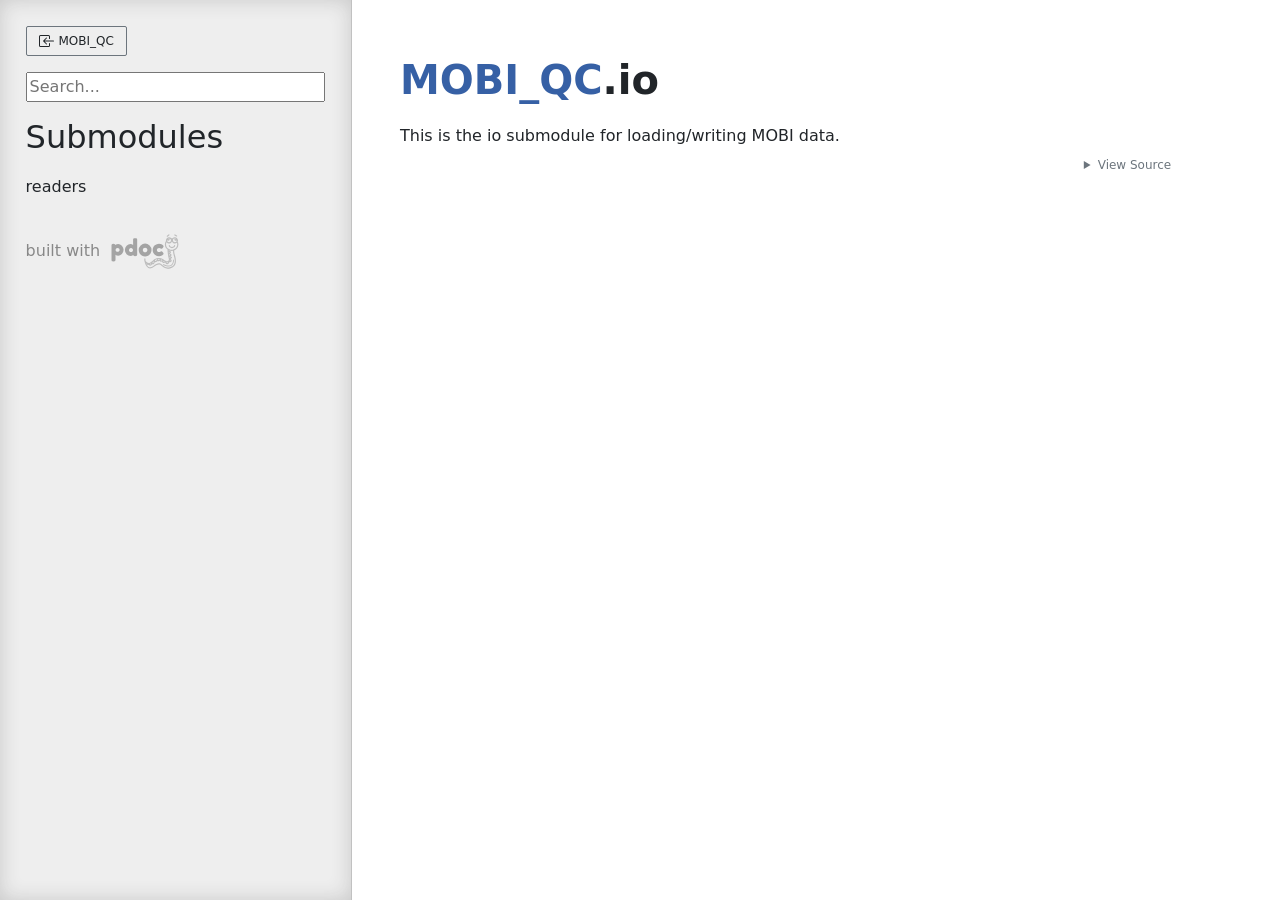
==== MOBI_QC/io.html @ 53fbce15 "Deploying to gh-pages from @ childmindresearch/MOBI_QC@d71dbe959f168219aaa2374995f810fb59b987d1 🚀" ====
<!doctype html>
<html lang="en">
<head>
    <meta charset="utf-8">
    <meta name="viewport" content="width=device-width, initial-scale=1">
    <meta name="generator" content="pdoc 15.0.4"/>
    <title>MOBI_QC.io API documentation</title>

    <style>/*! * Bootstrap Reboot v5.0.0 (https://getbootstrap.com/) * Copyright 2011-2021 The Bootstrap Authors * Copyright 2011-2021 Twitter, Inc. * Licensed under MIT (https://github.com/twbs/bootstrap/blob/main/LICENSE) * Forked from Normalize.css, licensed MIT (https://github.com/necolas/normalize.css/blob/master/LICENSE.md) */*,::after,::before{box-sizing:border-box}@media (prefers-reduced-motion:no-preference){:root{scroll-behavior:smooth}}body{margin:0;font-family:system-ui,-apple-system,"Segoe UI",Roboto,"Helvetica Neue",Arial,"Noto Sans","Liberation Sans",sans-serif,"Apple Color Emoji","Segoe UI Emoji","Segoe UI Symbol","Noto Color Emoji";font-size:1rem;font-weight:400;line-height:1.5;color:#212529;background-color:#fff;-webkit-text-size-adjust:100%;-webkit-tap-highlight-color:transparent}hr{margin:1rem 0;color:inherit;background-color:currentColor;border:0;opacity:.25}hr:not([size]){height:1px}h1,h2,h3,h4,h5,h6{margin-top:0;margin-bottom:.5rem;font-weight:500;line-height:1.2}h1{font-size:calc(1.375rem + 1.5vw)}@media (min-width:1200px){h1{font-size:2.5rem}}h2{font-size:calc(1.325rem + .9vw)}@media (min-width:1200px){h2{font-size:2rem}}h3{font-size:calc(1.3rem + .6vw)}@media (min-width:1200px){h3{font-size:1.75rem}}h4{font-size:calc(1.275rem + .3vw)}@media (min-width:1200px){h4{font-size:1.5rem}}h5{font-size:1.25rem}h6{font-size:1rem}p{margin-top:0;margin-bottom:1rem}abbr[data-bs-original-title],abbr[title]{-webkit-text-decoration:underline dotted;text-decoration:underline dotted;cursor:help;-webkit-text-decoration-skip-ink:none;text-decoration-skip-ink:none}address{margin-bottom:1rem;font-style:normal;line-height:inherit}ol,ul{padding-left:2rem}dl,ol,ul{margin-top:0;margin-bottom:1rem}ol ol,ol ul,ul ol,ul ul{margin-bottom:0}dt{font-weight:700}dd{margin-bottom:.5rem;margin-left:0}blockquote{margin:0 0 1rem}b,strong{font-weight:bolder}small{font-size:.875em}mark{padding:.2em;background-color:#fcf8e3}sub,sup{position:relative;font-size:.75em;line-height:0;vertical-align:baseline}sub{bottom:-.25em}sup{top:-.5em}a{color:#0d6efd;text-decoration:underline}a:hover{color:#0a58ca}a:not([href]):not([class]),a:not([href]):not([class]):hover{color:inherit;text-decoration:none}code,kbd,pre,samp{font-family:SFMono-Regular,Menlo,Monaco,Consolas,"Liberation Mono","Courier New",monospace;font-size:1em;direction:ltr;unicode-bidi:bidi-override}pre{display:block;margin-top:0;margin-bottom:1rem;overflow:auto;font-size:.875em}pre code{font-size:inherit;color:inherit;word-break:normal}code{font-size:.875em;color:#d63384;word-wrap:break-word}a>code{color:inherit}kbd{padding:.2rem .4rem;font-size:.875em;color:#fff;background-color:#212529;border-radius:.2rem}kbd kbd{padding:0;font-size:1em;font-weight:700}figure{margin:0 0 1rem}img,svg{vertical-align:middle}table{caption-side:bottom;border-collapse:collapse}caption{padding-top:.5rem;padding-bottom:.5rem;color:#6c757d;text-align:left}th{text-align:inherit;text-align:-webkit-match-parent}tbody,td,tfoot,th,thead,tr{border-color:inherit;border-style:solid;border-width:0}label{display:inline-block}button{border-radius:0}button:focus:not(:focus-visible){outline:0}button,input,optgroup,select,textarea{margin:0;font-family:inherit;font-size:inherit;line-height:inherit}button,select{text-transform:none}[role=button]{cursor:pointer}select{word-wrap:normal}select:disabled{opacity:1}[list]::-webkit-calendar-picker-indicator{display:none}[type=button],[type=reset],[type=submit],button{-webkit-appearance:button}[type=button]:not(:disabled),[type=reset]:not(:disabled),[type=submit]:not(:disabled),button:not(:disabled){cursor:pointer}::-moz-focus-inner{padding:0;border-style:none}textarea{resize:vertical}fieldset{min-width:0;padding:0;margin:0;border:0}legend{float:left;width:100%;padding:0;margin-bottom:.5rem;font-size:calc(1.275rem + .3vw);line-height:inherit}@media (min-width:1200px){legend{font-size:1.5rem}}legend+*{clear:left}::-webkit-datetime-edit-day-field,::-webkit-datetime-edit-fields-wrapper,::-webkit-datetime-edit-hour-field,::-webkit-datetime-edit-minute,::-webkit-datetime-edit-month-field,::-webkit-datetime-edit-text,::-webkit-datetime-edit-year-field{padding:0}::-webkit-inner-spin-button{height:auto}[type=search]{outline-offset:-2px;-webkit-appearance:textfield}::-webkit-search-decoration{-webkit-appearance:none}::-webkit-color-swatch-wrapper{padding:0}::file-selector-button{font:inherit}::-webkit-file-upload-button{font:inherit;-webkit-appearance:button}output{display:inline-block}iframe{border:0}summary{display:list-item;cursor:pointer}progress{vertical-align:baseline}[hidden]{display:none!important}</style>
    <style>/*! syntax-highlighting.css */pre{line-height:125%;}span.linenos{color:inherit; background-color:transparent; padding-left:5px; padding-right:20px;}.pdoc-code .hll{background-color:#ffffcc}.pdoc-code{background:#f8f8f8;}.pdoc-code .c{color:#3D7B7B; font-style:italic}.pdoc-code .err{border:1px solid #FF0000}.pdoc-code .k{color:#008000; font-weight:bold}.pdoc-code .o{color:#666666}.pdoc-code .ch{color:#3D7B7B; font-style:italic}.pdoc-code .cm{color:#3D7B7B; font-style:italic}.pdoc-code .cp{color:#9C6500}.pdoc-code .cpf{color:#3D7B7B; font-style:italic}.pdoc-code .c1{color:#3D7B7B; font-style:italic}.pdoc-code .cs{color:#3D7B7B; font-style:italic}.pdoc-code .gd{color:#A00000}.pdoc-code .ge{font-style:italic}.pdoc-code .gr{color:#E40000}.pdoc-code .gh{color:#000080; font-weight:bold}.pdoc-code .gi{color:#008400}.pdoc-code .go{color:#717171}.pdoc-code .gp{color:#000080; font-weight:bold}.pdoc-code .gs{font-weight:bold}.pdoc-code .gu{color:#800080; font-weight:bold}.pdoc-code .gt{color:#0044DD}.pdoc-code .kc{color:#008000; font-weight:bold}.pdoc-code .kd{color:#008000; font-weight:bold}.pdoc-code .kn{color:#008000; font-weight:bold}.pdoc-code .kp{color:#008000}.pdoc-code .kr{color:#008000; font-weight:bold}.pdoc-code .kt{color:#B00040}.pdoc-code .m{color:#666666}.pdoc-code .s{color:#BA2121}.pdoc-code .na{color:#687822}.pdoc-code .nb{color:#008000}.pdoc-code .nc{color:#0000FF; font-weight:bold}.pdoc-code .no{color:#880000}.pdoc-code .nd{color:#AA22FF}.pdoc-code .ni{color:#717171; font-weight:bold}.pdoc-code .ne{color:#CB3F38; font-weight:bold}.pdoc-code .nf{color:#0000FF}.pdoc-code .nl{color:#767600}.pdoc-code .nn{color:#0000FF; font-weight:bold}.pdoc-code .nt{color:#008000; font-weight:bold}.pdoc-code .nv{color:#19177C}.pdoc-code .ow{color:#AA22FF; font-weight:bold}.pdoc-code .w{color:#bbbbbb}.pdoc-code .mb{color:#666666}.pdoc-code .mf{color:#666666}.pdoc-code .mh{color:#666666}.pdoc-code .mi{color:#666666}.pdoc-code .mo{color:#666666}.pdoc-code .sa{color:#BA2121}.pdoc-code .sb{color:#BA2121}.pdoc-code .sc{color:#BA2121}.pdoc-code .dl{color:#BA2121}.pdoc-code .sd{color:#BA2121; font-style:italic}.pdoc-code .s2{color:#BA2121}.pdoc-code .se{color:#AA5D1F; font-weight:bold}.pdoc-code .sh{color:#BA2121}.pdoc-code .si{color:#A45A77; font-weight:bold}.pdoc-code .sx{color:#008000}.pdoc-code .sr{color:#A45A77}.pdoc-code .s1{color:#BA2121}.pdoc-code .ss{color:#19177C}.pdoc-code .bp{color:#008000}.pdoc-code .fm{color:#0000FF}.pdoc-code .vc{color:#19177C}.pdoc-code .vg{color:#19177C}.pdoc-code .vi{color:#19177C}.pdoc-code .vm{color:#19177C}.pdoc-code .il{color:#666666}</style>
    <style>/*! theme.css */:root{--pdoc-background:#fff;}.pdoc{--text:#212529;--muted:#6c757d;--link:#3660a5;--link-hover:#1659c5;--code:#f8f8f8;--active:#fff598;--accent:#eee;--accent2:#c1c1c1;--nav-hover:rgba(255, 255, 255, 0.5);--name:#0066BB;--def:#008800;--annotation:#007020;}</style>
    <style>/*! layout.css */html, body{width:100%;height:100%;}html, main{scroll-behavior:smooth;}body{background-color:var(--pdoc-background);}@media (max-width:769px){#navtoggle{cursor:pointer;position:absolute;width:50px;height:40px;top:1rem;right:1rem;border-color:var(--text);color:var(--text);display:flex;opacity:0.8;z-index:999;}#navtoggle:hover{opacity:1;}#togglestate + div{display:none;}#togglestate:checked + div{display:inherit;}main, header{padding:2rem 3vw;}header + main{margin-top:-3rem;}.git-button{display:none !important;}nav input[type="search"]{max-width:77%;}nav input[type="search"]:first-child{margin-top:-6px;}nav input[type="search"]:valid ~ *{display:none !important;}}@media (min-width:770px){:root{--sidebar-width:clamp(12.5rem, 28vw, 22rem);}nav{position:fixed;overflow:auto;height:100vh;width:var(--sidebar-width);}main, header{padding:3rem 2rem 3rem calc(var(--sidebar-width) + 3rem);width:calc(54rem + var(--sidebar-width));max-width:100%;}header + main{margin-top:-4rem;}#navtoggle{display:none;}}#togglestate{position:absolute;height:0;opacity:0;}nav.pdoc{--pad:clamp(0.5rem, 2vw, 1.75rem);--indent:1.5rem;background-color:var(--accent);border-right:1px solid var(--accent2);box-shadow:0 0 20px rgba(50, 50, 50, .2) inset;padding:0 0 0 var(--pad);overflow-wrap:anywhere;scrollbar-width:thin; scrollbar-color:var(--accent2) transparent; z-index:1}nav.pdoc::-webkit-scrollbar{width:.4rem; }nav.pdoc::-webkit-scrollbar-thumb{background-color:var(--accent2); }nav.pdoc > div{padding:var(--pad) 0;}nav.pdoc .module-list-button{display:inline-flex;align-items:center;color:var(--text);border-color:var(--muted);margin-bottom:1rem;}nav.pdoc .module-list-button:hover{border-color:var(--text);}nav.pdoc input[type=search]{display:block;outline-offset:0;width:calc(100% - var(--pad));}nav.pdoc .logo{max-width:calc(100% - var(--pad));max-height:35vh;display:block;margin:0 auto 1rem;transform:translate(calc(-.5 * var(--pad)), 0);}nav.pdoc ul{list-style:none;padding-left:0;}nav.pdoc > div > ul{margin-left:calc(0px - var(--pad));}nav.pdoc li a{padding:.2rem 0 .2rem calc(var(--pad) + var(--indent));}nav.pdoc > div > ul > li > a{padding-left:var(--pad);}nav.pdoc li{transition:all 100ms;}nav.pdoc li:hover{background-color:var(--nav-hover);}nav.pdoc a, nav.pdoc a:hover{color:var(--text);}nav.pdoc a{display:block;}nav.pdoc > h2:first-of-type{margin-top:1.5rem;}nav.pdoc .class:before{content:"class ";color:var(--muted);}nav.pdoc .function:after{content:"()";color:var(--muted);}nav.pdoc footer:before{content:"";display:block;width:calc(100% - var(--pad));border-top:solid var(--accent2) 1px;margin-top:1.5rem;padding-top:.5rem;}nav.pdoc footer{font-size:small;}</style>
    <style>/*! content.css */.pdoc{color:var(--text);box-sizing:border-box;line-height:1.5;background:none;}.pdoc .pdoc-button{cursor:pointer;display:inline-block;border:solid black 1px;border-radius:2px;font-size:.75rem;padding:calc(0.5em - 1px) 1em;transition:100ms all;}.pdoc .alert{padding:1rem 1rem 1rem calc(1.5rem + 24px);border:1px solid transparent;border-radius:.25rem;background-repeat:no-repeat;background-position:.75rem center;margin-bottom:1rem;}.pdoc .alert > em{display:none;}.pdoc .alert > *:last-child{margin-bottom:0;}.pdoc .alert.note{color:#084298;background-color:#cfe2ff;border-color:#b6d4fe;background-image:url("data:image/svg+xml,%3Csvg%20xmlns%3D%22http%3A//www.w3.org/2000/svg%22%20width%3D%2224%22%20height%3D%2224%22%20fill%3D%22%23084298%22%20viewBox%3D%220%200%2016%2016%22%3E%3Cpath%20d%3D%22M8%2016A8%208%200%201%200%208%200a8%208%200%200%200%200%2016zm.93-9.412-1%204.705c-.07.34.029.533.304.533.194%200%20.487-.07.686-.246l-.088.416c-.287.346-.92.598-1.465.598-.703%200-1.002-.422-.808-1.319l.738-3.468c.064-.293.006-.399-.287-.47l-.451-.081.082-.381%202.29-.287zM8%205.5a1%201%200%201%201%200-2%201%201%200%200%201%200%202z%22/%3E%3C/svg%3E");}.pdoc .alert.tip{color:#0a3622;background-color:#d1e7dd;border-color:#a3cfbb;background-image:url("data:image/svg+xml,%3Csvg%20xmlns%3D%22http%3A//www.w3.org/2000/svg%22%20width%3D%2224%22%20height%3D%2224%22%20fill%3D%22%230a3622%22%20viewBox%3D%220%200%2016%2016%22%3E%3Cpath%20d%3D%22M2%206a6%206%200%201%201%2010.174%204.31c-.203.196-.359.4-.453.619l-.762%201.769A.5.5%200%200%201%2010.5%2013a.5.5%200%200%201%200%201%20.5.5%200%200%201%200%201l-.224.447a1%201%200%200%201-.894.553H6.618a1%201%200%200%201-.894-.553L5.5%2015a.5.5%200%200%201%200-1%20.5.5%200%200%201%200-1%20.5.5%200%200%201-.46-.302l-.761-1.77a2%202%200%200%200-.453-.618A5.98%205.98%200%200%201%202%206m6-5a5%205%200%200%200-3.479%208.592c.263.254.514.564.676.941L5.83%2012h4.342l.632-1.467c.162-.377.413-.687.676-.941A5%205%200%200%200%208%201%22/%3E%3C/svg%3E");}.pdoc .alert.important{color:#055160;background-color:#cff4fc;border-color:#9eeaf9;background-image:url("data:image/svg+xml,%3Csvg%20xmlns%3D%22http%3A//www.w3.org/2000/svg%22%20width%3D%2224%22%20height%3D%2224%22%20fill%3D%22%23055160%22%20viewBox%3D%220%200%2016%2016%22%3E%3Cpath%20d%3D%22M2%200a2%202%200%200%200-2%202v12a2%202%200%200%200%202%202h12a2%202%200%200%200%202-2V2a2%202%200%200%200-2-2zm6%204c.535%200%20.954.462.9.995l-.35%203.507a.552.552%200%200%201-1.1%200L7.1%204.995A.905.905%200%200%201%208%204m.002%206a1%201%200%201%201%200%202%201%201%200%200%201%200-2%22/%3E%3C/svg%3E");}.pdoc .alert.warning{color:#664d03;background-color:#fff3cd;border-color:#ffecb5;background-image:url("data:image/svg+xml,%3Csvg%20xmlns%3D%22http%3A//www.w3.org/2000/svg%22%20width%3D%2224%22%20height%3D%2224%22%20fill%3D%22%23664d03%22%20viewBox%3D%220%200%2016%2016%22%3E%3Cpath%20d%3D%22M8.982%201.566a1.13%201.13%200%200%200-1.96%200L.165%2013.233c-.457.778.091%201.767.98%201.767h13.713c.889%200%201.438-.99.98-1.767L8.982%201.566zM8%205c.535%200%20.954.462.9.995l-.35%203.507a.552.552%200%200%201-1.1%200L7.1%205.995A.905.905%200%200%201%208%205zm.002%206a1%201%200%201%201%200%202%201%201%200%200%201%200-2z%22/%3E%3C/svg%3E");}.pdoc .alert.caution{color:#842029;background-color:#f8d7da;border-color:#f5c2c7;background-image:url("data:image/svg+xml,%3Csvg%20xmlns%3D%22http%3A//www.w3.org/2000/svg%22%20width%3D%2224%22%20height%3D%2224%22%20fill%3D%22%23842029%22%20viewBox%3D%220%200%2016%2016%22%3E%3Cpath%20d%3D%22M11.46.146A.5.5%200%200%200%2011.107%200H4.893a.5.5%200%200%200-.353.146L.146%204.54A.5.5%200%200%200%200%204.893v6.214a.5.5%200%200%200%20.146.353l4.394%204.394a.5.5%200%200%200%20.353.146h6.214a.5.5%200%200%200%20.353-.146l4.394-4.394a.5.5%200%200%200%20.146-.353V4.893a.5.5%200%200%200-.146-.353zM8%204c.535%200%20.954.462.9.995l-.35%203.507a.552.552%200%200%201-1.1%200L7.1%204.995A.905.905%200%200%201%208%204m.002%206a1%201%200%201%201%200%202%201%201%200%200%201%200-2%22/%3E%3C/svg%3E");}.pdoc .alert.danger{color:#842029;background-color:#f8d7da;border-color:#f5c2c7;background-image:url("data:image/svg+xml,%3Csvg%20xmlns%3D%22http%3A//www.w3.org/2000/svg%22%20width%3D%2224%22%20height%3D%2224%22%20fill%3D%22%23842029%22%20viewBox%3D%220%200%2016%2016%22%3E%3Cpath%20d%3D%22M5.52.359A.5.5%200%200%201%206%200h4a.5.5%200%200%201%20.474.658L8.694%206H12.5a.5.5%200%200%201%20.395.807l-7%209a.5.5%200%200%201-.873-.454L6.823%209.5H3.5a.5.5%200%200%201-.48-.641l2.5-8.5z%22/%3E%3C/svg%3E");}.pdoc .visually-hidden{position:absolute !important;width:1px !important;height:1px !important;padding:0 !important;margin:-1px !important;overflow:hidden !important;clip:rect(0, 0, 0, 0) !important;white-space:nowrap !important;border:0 !important;}.pdoc h1, .pdoc h2, .pdoc h3{font-weight:300;margin:.3em 0;padding:.2em 0;}.pdoc > section:not(.module-info) h1{font-size:1.5rem;font-weight:500;}.pdoc > section:not(.module-info) h2{font-size:1.4rem;font-weight:500;}.pdoc > section:not(.module-info) h3{font-size:1.3rem;font-weight:500;}.pdoc > section:not(.module-info) h4{font-size:1.2rem;}.pdoc > section:not(.module-info) h5{font-size:1.1rem;}.pdoc a{text-decoration:none;color:var(--link);}.pdoc a:hover{color:var(--link-hover);}.pdoc blockquote{margin-left:2rem;}.pdoc pre{border-top:1px solid var(--accent2);border-bottom:1px solid var(--accent2);margin-top:0;margin-bottom:1em;padding:.5rem 0 .5rem .5rem;overflow-x:auto;background-color:var(--code);}.pdoc code{color:var(--text);padding:.2em .4em;margin:0;font-size:85%;background-color:var(--accent);border-radius:6px;}.pdoc a > code{color:inherit;}.pdoc pre > code{display:inline-block;font-size:inherit;background:none;border:none;padding:0;}.pdoc > section:not(.module-info){margin-bottom:1.5rem;}.pdoc .modulename{margin-top:0;font-weight:bold;}.pdoc .modulename a{color:var(--link);transition:100ms all;}.pdoc .git-button{float:right;border:solid var(--link) 1px;}.pdoc .git-button:hover{background-color:var(--link);color:var(--pdoc-background);}.view-source-toggle-state,.view-source-toggle-state ~ .pdoc-code{display:none;}.view-source-toggle-state:checked ~ .pdoc-code{display:block;}.view-source-button{display:inline-block;float:right;font-size:.75rem;line-height:1.5rem;color:var(--muted);padding:0 .4rem 0 1.3rem;cursor:pointer;text-indent:-2px;}.view-source-button > span{visibility:hidden;}.module-info .view-source-button{float:none;display:flex;justify-content:flex-end;margin:-1.2rem .4rem -.2rem 0;}.view-source-button::before{position:absolute;content:"View Source";display:list-item;list-style-type:disclosure-closed;}.view-source-toggle-state:checked ~ .attr .view-source-button::before,.view-source-toggle-state:checked ~ .view-source-button::before{list-style-type:disclosure-open;}.pdoc .docstring{margin-bottom:1.5rem;}.pdoc section:not(.module-info) .docstring{margin-left:clamp(0rem, 5vw - 2rem, 1rem);}.pdoc .docstring .pdoc-code{margin-left:1em;margin-right:1em;}.pdoc h1:target,.pdoc h2:target,.pdoc h3:target,.pdoc h4:target,.pdoc h5:target,.pdoc h6:target,.pdoc .pdoc-code > pre > span:target{background-color:var(--active);box-shadow:-1rem 0 0 0 var(--active);}.pdoc .pdoc-code > pre > span:target{display:block;}.pdoc div:target > .attr,.pdoc section:target > .attr,.pdoc dd:target > a{background-color:var(--active);}.pdoc *{scroll-margin:2rem;}.pdoc .pdoc-code .linenos{user-select:none;}.pdoc .attr:hover{filter:contrast(0.95);}.pdoc section, .pdoc .classattr{position:relative;}.pdoc .headerlink{--width:clamp(1rem, 3vw, 2rem);position:absolute;top:0;left:calc(0rem - var(--width));transition:all 100ms ease-in-out;opacity:0;}.pdoc .headerlink::before{content:"#";display:block;text-align:center;width:var(--width);height:2.3rem;line-height:2.3rem;font-size:1.5rem;}.pdoc .attr:hover ~ .headerlink,.pdoc *:target > .headerlink,.pdoc .headerlink:hover{opacity:1;}.pdoc .attr{display:block;margin:.5rem 0 .5rem;padding:.4rem .4rem .4rem 1rem;background-color:var(--accent);overflow-x:auto;}.pdoc .classattr{margin-left:2rem;}.pdoc .decorator-deprecated{color:#842029;}.pdoc .decorator-deprecated ~ span{filter:grayscale(1) opacity(0.8);}.pdoc .name{color:var(--name);font-weight:bold;}.pdoc .def{color:var(--def);font-weight:bold;}.pdoc .signature{background-color:transparent;}.pdoc .param, .pdoc .return-annotation{white-space:pre;}.pdoc .signature.multiline .param{display:block;}.pdoc .signature.condensed .param{display:inline-block;}.pdoc .annotation{color:var(--annotation);}.pdoc .view-value-toggle-state,.pdoc .view-value-toggle-state ~ .default_value{display:none;}.pdoc .view-value-toggle-state:checked ~ .default_value{display:inherit;}.pdoc .view-value-button{font-size:.5rem;vertical-align:middle;border-style:dashed;margin-top:-0.1rem;}.pdoc .view-value-button:hover{background:white;}.pdoc .view-value-button::before{content:"show";text-align:center;width:2.2em;display:inline-block;}.pdoc .view-value-toggle-state:checked ~ .view-value-button::before{content:"hide";}.pdoc .inherited{margin-left:2rem;}.pdoc .inherited dt{font-weight:700;}.pdoc .inherited dt, .pdoc .inherited dd{display:inline;margin-left:0;margin-bottom:.5rem;}.pdoc .inherited dd:not(:last-child):after{content:", ";}.pdoc .inherited .class:before{content:"class ";}.pdoc .inherited .function a:after{content:"()";}.pdoc .search-result .docstring{overflow:auto;max-height:25vh;}.pdoc .search-result.focused > .attr{background-color:var(--active);}.pdoc .attribution{margin-top:2rem;display:block;opacity:0.5;transition:all 200ms;filter:grayscale(100%);}.pdoc .attribution:hover{opacity:1;filter:grayscale(0%);}.pdoc .attribution img{margin-left:5px;height:35px;vertical-align:middle;width:70px;transition:all 200ms;}.pdoc table{display:block;width:max-content;max-width:100%;overflow:auto;margin-bottom:1rem;}.pdoc table th{font-weight:600;}.pdoc table th, .pdoc table td{padding:6px 13px;border:1px solid var(--accent2);}</style>
    <style>/*! custom.css */</style></head>
<body>
    <nav class="pdoc">
        <label id="navtoggle" for="togglestate" class="pdoc-button"><svg xmlns='http://www.w3.org/2000/svg' viewBox='0 0 30 30'><path stroke-linecap='round' stroke="currentColor" stroke-miterlimit='10' stroke-width='2' d='M4 7h22M4 15h22M4 23h22'/></svg></label>
        <input id="togglestate" type="checkbox" aria-hidden="true" tabindex="-1">
        <div>            <a class="pdoc-button module-list-button" href="../MOBI_QC.html">
<svg xmlns="http://www.w3.org/2000/svg" width="16" height="16" fill="currentColor" class="bi bi-box-arrow-in-left" viewBox="0 0 16 16">
  <path fill-rule="evenodd" d="M10 3.5a.5.5 0 0 0-.5-.5h-8a.5.5 0 0 0-.5.5v9a.5.5 0 0 0 .5.5h8a.5.5 0 0 0 .5-.5v-2a.5.5 0 0 1 1 0v2A1.5 1.5 0 0 1 9.5 14h-8A1.5 1.5 0 0 1 0 12.5v-9A1.5 1.5 0 0 1 1.5 2h8A1.5 1.5 0 0 1 11 3.5v2a.5.5 0 0 1-1 0v-2z"/>
  <path fill-rule="evenodd" d="M4.146 8.354a.5.5 0 0 1 0-.708l3-3a.5.5 0 1 1 .708.708L5.707 7.5H14.5a.5.5 0 0 1 0 1H5.707l2.147 2.146a.5.5 0 0 1-.708.708l-3-3z"/>
</svg>                &nbsp;MOBI_QC</a>


            <input type="search" placeholder="Search..." role="searchbox" aria-label="search"
                   pattern=".+" required>


            <h2>Submodules</h2>
            <ul>
                    <li><a href="io/readers.html">readers</a></li>
            </ul>



        <a class="attribution" title="pdoc: Python API documentation generator" href="https://pdoc.dev" target="_blank">
            built with <span class="visually-hidden">pdoc</span><img
                alt="pdoc logo"
                src="data:image/svg+xml,%3Csvg%20xmlns%3D%22http%3A//www.w3.org/2000/svg%22%20role%3D%22img%22%20aria-label%3D%22pdoc%20logo%22%20width%3D%22300%22%20height%3D%22150%22%20viewBox%3D%22-1%200%2060%2030%22%3E%3Ctitle%3Epdoc%3C/title%3E%3Cpath%20d%3D%22M29.621%2021.293c-.011-.273-.214-.475-.511-.481a.5.5%200%200%200-.489.503l-.044%201.393c-.097.551-.695%201.215-1.566%201.704-.577.428-1.306.486-2.193.182-1.426-.617-2.467-1.654-3.304-2.487l-.173-.172a3.43%203.43%200%200%200-.365-.306.49.49%200%200%200-.286-.196c-1.718-1.06-4.931-1.47-7.353.191l-.219.15c-1.707%201.187-3.413%202.131-4.328%201.03-.02-.027-.49-.685-.141-1.763.233-.721.546-2.408.772-4.076.042-.09.067-.187.046-.288.166-1.347.277-2.625.241-3.351%201.378-1.008%202.271-2.586%202.271-4.362%200-.976-.272-1.935-.788-2.774-.057-.094-.122-.18-.184-.268.033-.167.052-.339.052-.516%200-1.477-1.202-2.679-2.679-2.679-.791%200-1.496.352-1.987.9a6.3%206.3%200%200%200-1.001.029c-.492-.564-1.207-.929-2.012-.929-1.477%200-2.679%201.202-2.679%202.679A2.65%202.65%200%200%200%20.97%206.554c-.383.747-.595%201.572-.595%202.41%200%202.311%201.507%204.29%203.635%205.107-.037.699-.147%202.27-.423%203.294l-.137.461c-.622%202.042-2.515%208.257%201.727%2010.643%201.614.908%203.06%201.248%204.317%201.248%202.665%200%204.492-1.524%205.322-2.401%201.476-1.559%202.886-1.854%206.491.82%201.877%201.393%203.514%201.753%204.861%201.068%202.223-1.713%202.811-3.867%203.399-6.374.077-.846.056-1.469.054-1.537zm-4.835%204.313c-.054.305-.156.586-.242.629-.034-.007-.131-.022-.307-.157-.145-.111-.314-.478-.456-.908.221.121.432.25.675.355.115.039.219.051.33.081zm-2.251-1.238c-.05.33-.158.648-.252.694-.022.001-.125-.018-.307-.157-.217-.166-.488-.906-.639-1.573.358.344.754.693%201.198%201.036zm-3.887-2.337c-.006-.116-.018-.231-.041-.342.635.145%201.189.368%201.599.625.097.231.166.481.174.642-.03.049-.055.101-.067.158-.046.013-.128.026-.298.004-.278-.037-.901-.57-1.367-1.087zm-1.127-.497c.116.306.176.625.12.71-.019.014-.117.045-.345.016-.206-.027-.604-.332-.986-.695.41-.051.816-.056%201.211-.031zm-4.535%201.535c.209.22.379.47.358.598-.006.041-.088.138-.351.234-.144.055-.539-.063-.979-.259a11.66%2011.66%200%200%200%20.972-.573zm.983-.664c.359-.237.738-.418%201.126-.554.25.237.479.548.457.694-.006.042-.087.138-.351.235-.174.064-.694-.105-1.232-.375zm-3.381%201.794c-.022.145-.061.29-.149.401-.133.166-.358.248-.69.251h-.002c-.133%200-.306-.26-.45-.621.417.091.854.07%201.291-.031zm-2.066-8.077a4.78%204.78%200%200%201-.775-.584c.172-.115.505-.254.88-.378l-.105.962zm-.331%202.302a10.32%2010.32%200%200%201-.828-.502c.202-.143.576-.328.984-.49l-.156.992zm-.45%202.157l-.701-.403c.214-.115.536-.249.891-.376a11.57%2011.57%200%200%201-.19.779zm-.181%201.716c.064.398.194.702.298.893-.194-.051-.435-.162-.736-.398.061-.119.224-.3.438-.495zM8.87%204.141c0%20.152-.123.276-.276.276s-.275-.124-.275-.276.123-.276.276-.276.275.124.275.276zm-.735-.389a1.15%201.15%200%200%200-.314.783%201.16%201.16%200%200%200%201.162%201.162c.457%200%20.842-.27%201.032-.653.026.117.042.238.042.362a1.68%201.68%200%200%201-1.679%201.679%201.68%201.68%200%200%201-1.679-1.679c0-.843.626-1.535%201.436-1.654zM5.059%205.406A1.68%201.68%200%200%201%203.38%207.085a1.68%201.68%200%200%201-1.679-1.679c0-.037.009-.072.011-.109.21.3.541.508.935.508a1.16%201.16%200%200%200%201.162-1.162%201.14%201.14%200%200%200-.474-.912c.015%200%20.03-.005.045-.005.926.001%201.679.754%201.679%201.68zM3.198%204.141c0%20.152-.123.276-.276.276s-.275-.124-.275-.276.123-.276.276-.276.275.124.275.276zM1.375%208.964c0-.52.103-1.035.288-1.52.466.394%201.06.64%201.717.64%201.144%200%202.116-.725%202.499-1.738.383%201.012%201.355%201.738%202.499%201.738.867%200%201.631-.421%202.121-1.062.307.605.478%201.267.478%201.942%200%202.486-2.153%204.51-4.801%204.51s-4.801-2.023-4.801-4.51zm24.342%2019.349c-.985.498-2.267.168-3.813-.979-3.073-2.281-5.453-3.199-7.813-.705-1.315%201.391-4.163%203.365-8.423.97-3.174-1.786-2.239-6.266-1.261-9.479l.146-.492c.276-1.02.395-2.457.444-3.268a6.11%206.11%200%200%200%201.18.115%206.01%206.01%200%200%200%202.536-.562l-.006.175c-.802.215-1.848.612-2.021%201.25-.079.295.021.601.274.837.219.203.415.364.598.501-.667.304-1.243.698-1.311%201.179-.02.144-.022.507.393.787.213.144.395.26.564.365-1.285.521-1.361.96-1.381%201.126-.018.142-.011.496.427.746l.854.489c-.473.389-.971.914-.999%201.429-.018.278.095.532.316.713.675.556%201.231.721%201.653.721.059%200%20.104-.014.158-.02.207.707.641%201.64%201.513%201.64h.013c.8-.008%201.236-.345%201.462-.626.173-.216.268-.457.325-.692.424.195.93.374%201.372.374.151%200%20.294-.021.423-.068.732-.27.944-.704.993-1.021.009-.061.003-.119.002-.179.266.086.538.147.789.147.15%200%20.294-.021.423-.069.542-.2.797-.489.914-.754.237.147.478.258.704.288.106.014.205.021.296.021.356%200%20.595-.101.767-.229.438.435%201.094.992%201.656%201.067.106.014.205.021.296.021a1.56%201.56%200%200%200%20.323-.035c.17.575.453%201.289.866%201.605.358.273.665.362.914.362a.99.99%200%200%200%20.421-.093%201.03%201.03%200%200%200%20.245-.164c.168.428.39.846.68%201.068.358.273.665.362.913.362a.99.99%200%200%200%20.421-.093c.317-.148.512-.448.639-.762.251.157.495.257.726.257.127%200%20.25-.024.37-.071.427-.17.706-.617.841-1.314.022-.015.047-.022.068-.038.067-.051.133-.104.196-.159-.443%201.486-1.107%202.761-2.086%203.257zM8.66%209.925a.5.5%200%201%200-1%200c0%20.653-.818%201.205-1.787%201.205s-1.787-.552-1.787-1.205a.5.5%200%201%200-1%200c0%201.216%201.25%202.205%202.787%202.205s2.787-.989%202.787-2.205zm4.4%2015.965l-.208.097c-2.661%201.258-4.708%201.436-6.086.527-1.542-1.017-1.88-3.19-1.844-4.198a.4.4%200%200%200-.385-.414c-.242-.029-.406.164-.414.385-.046%201.249.367%203.686%202.202%204.896.708.467%201.547.7%202.51.7%201.248%200%202.706-.392%204.362-1.174l.185-.086a.4.4%200%200%200%20.205-.527c-.089-.204-.326-.291-.527-.206zM9.547%202.292c.093.077.205.114.317.114a.5.5%200%200%200%20.318-.886L8.817.397a.5.5%200%200%200-.703.068.5.5%200%200%200%20.069.703l1.364%201.124zm-7.661-.065c.086%200%20.173-.022.253-.068l1.523-.893a.5.5%200%200%200-.506-.863l-1.523.892a.5.5%200%200%200-.179.685c.094.158.261.247.432.247z%22%20transform%3D%22matrix%28-1%200%200%201%2058%200%29%22%20fill%3D%22%233bb300%22/%3E%3Cpath%20d%3D%22M.3%2021.86V10.18q0-.46.02-.68.04-.22.18-.5.28-.54%201.34-.54%201.06%200%201.42.28.38.26.44.78.76-1.04%202.38-1.04%201.64%200%203.1%201.54%201.46%201.54%201.46%203.58%200%202.04-1.46%203.58-1.44%201.54-3.08%201.54-1.64%200-2.38-.92v4.04q0%20.46-.04.68-.02.22-.18.5-.14.3-.5.42-.36.12-.98.12-.62%200-1-.12-.36-.12-.52-.4-.14-.28-.18-.5-.02-.22-.02-.68zm3.96-9.42q-.46.54-.46%201.18%200%20.64.46%201.18.48.52%201.2.52.74%200%201.24-.52.52-.52.52-1.18%200-.66-.48-1.18-.48-.54-1.26-.54-.76%200-1.22.54zm14.741-8.36q.16-.3.54-.42.38-.12%201-.12.64%200%201.02.12.38.12.52.42.16.3.18.54.04.22.04.68v11.94q0%20.46-.04.7-.02.22-.18.5-.3.54-1.7.54-1.38%200-1.54-.98-.84.96-2.34.96-1.8%200-3.28-1.56-1.48-1.58-1.48-3.66%200-2.1%201.48-3.68%201.5-1.58%203.28-1.58%201.48%200%202.3%201v-4.2q0-.46.02-.68.04-.24.18-.52zm-3.24%2010.86q.52.54%201.26.54.74%200%201.22-.54.5-.54.5-1.18%200-.66-.48-1.22-.46-.56-1.26-.56-.8%200-1.28.56-.48.54-.48%201.2%200%20.66.52%201.2zm7.833-1.2q0-2.4%201.68-3.96%201.68-1.56%203.84-1.56%202.16%200%203.82%201.56%201.66%201.54%201.66%203.94%200%201.66-.86%202.96-.86%201.28-2.1%201.9-1.22.6-2.54.6-1.32%200-2.56-.64-1.24-.66-2.1-1.92-.84-1.28-.84-2.88zm4.18%201.44q.64.48%201.3.48.66%200%201.32-.5.66-.5.66-1.48%200-.98-.62-1.46-.62-.48-1.34-.48-.72%200-1.34.5-.62.5-.62%201.48%200%20.96.64%201.46zm11.412-1.44q0%20.84.56%201.32.56.46%201.18.46.64%200%201.18-.36.56-.38.9-.38.6%200%201.46%201.06.46.58.46%201.04%200%20.76-1.1%201.42-1.14.8-2.8.8-1.86%200-3.58-1.34-.82-.64-1.34-1.7-.52-1.08-.52-2.36%200-1.3.52-2.34.52-1.06%201.34-1.7%201.66-1.32%203.54-1.32.76%200%201.48.22.72.2%201.06.4l.32.2q.36.24.56.38.52.4.52.92%200%20.5-.42%201.14-.72%201.1-1.38%201.1-.38%200-1.08-.44-.36-.34-1.04-.34-.66%200-1.24.48-.58.48-.58%201.34z%22%20fill%3D%22green%22/%3E%3C/svg%3E"/>
        </a>
</div>
    </nav>
    <main class="pdoc">
            <section class="module-info">
                    <h1 class="modulename">
<a href="./../MOBI_QC.html">MOBI_QC</a><wbr>.io    </h1>

                        <div class="docstring"><p>This is the io submodule for loading/writing MOBI data.</p>
</div>

                        <input id="mod-io-view-source" class="view-source-toggle-state" type="checkbox" aria-hidden="true" tabindex="-1">

                        <label class="view-source-button" for="mod-io-view-source"><span>View Source</span></label>

                        <div class="pdoc-code codehilite"><pre><span></span><span id="L-1"><a href="#L-1"><span class="linenos">1</span></a><span class="sd">&quot;&quot;&quot;This is the io submodule for loading/writing MOBI data.&quot;&quot;&quot;</span>
</span></pre></div>


            </section>
    </main>
<script>
    function escapeHTML(html) {
        return document.createElement('div').appendChild(document.createTextNode(html)).parentNode.innerHTML;
    }

    const originalContent = document.querySelector("main.pdoc");
    let currentContent = originalContent;

    function setContent(innerHTML) {
        let elem;
        if (innerHTML) {
            elem = document.createElement("main");
            elem.classList.add("pdoc");
            elem.innerHTML = innerHTML;
        } else {
            elem = originalContent;
        }
        if (currentContent !== elem) {
            currentContent.replaceWith(elem);
            currentContent = elem;
        }
    }

    function getSearchTerm() {
        return (new URL(window.location)).searchParams.get("search");
    }

    const searchBox = document.querySelector(".pdoc input[type=search]");
    searchBox.addEventListener("input", function () {
        let url = new URL(window.location);
        if (searchBox.value.trim()) {
            url.hash = "";
            url.searchParams.set("search", searchBox.value);
        } else {
            url.searchParams.delete("search");
        }
        history.replaceState("", "", url.toString());
        onInput();
    });
    window.addEventListener("popstate", onInput);


    let search, searchErr;

    async function initialize() {
        try {
            search = await new Promise((resolve, reject) => {
                const script = document.createElement("script");
                script.type = "text/javascript";
                script.async = true;
                script.onload = () => resolve(window.pdocSearch);
                script.onerror = (e) => reject(e);
                script.src = "../search.js";
                document.getElementsByTagName("head")[0].appendChild(script);
            });
        } catch (e) {
            console.error("Cannot fetch pdoc search index");
            searchErr = "Cannot fetch search index.";
        }
        onInput();

        document.querySelector("nav.pdoc").addEventListener("click", e => {
            if (e.target.hash) {
                searchBox.value = "";
                searchBox.dispatchEvent(new Event("input"));
            }
        });
    }

    function onInput() {
        setContent((() => {
            const term = getSearchTerm();
            if (!term) {
                return null
            }
            if (searchErr) {
                return `<h3>Error: ${searchErr}</h3>`
            }
            if (!search) {
                return "<h3>Searching...</h3>"
            }

            window.scrollTo({top: 0, left: 0, behavior: 'auto'});

            const results = search(term);

            let html;
            if (results.length === 0) {
                html = `No search results for '${escapeHTML(term)}'.`
            } else {
                html = `<h4>${results.length} search result${results.length > 1 ? "s" : ""} for '${escapeHTML(term)}'.</h4>`;
            }
            for (let result of results.slice(0, 10)) {
                let doc = result.doc;
                let url = `../${doc.modulename.replaceAll(".", "/")}.html`;
                if (doc.qualname) {
                    url += `#${doc.qualname}`;
                }

                let heading;
                switch (result.doc.kind) {
                    case "function":
                        if (doc.fullname.endsWith(".__init__")) {
                            heading = `<span class="name">${doc.fullname.replace(/\.__init__$/, "")}</span>${doc.signature}`;
                        } else {
                            heading = `<span class="def">${doc.funcdef}</span> <span class="name">${doc.fullname}</span>${doc.signature}`;
                        }
                        break;
                    case "class":
                        heading = `<span class="def">class</span> <span class="name">${doc.fullname}</span>`;
                        if (doc.bases)
                            heading += `<wbr>(<span class="base">${doc.bases}</span>)`;
                        heading += `:`;
                        break;
                    case "variable":
                        heading = `<span class="name">${doc.fullname}</span>`;
                        if (doc.annotation)
                            heading += `<span class="annotation">${doc.annotation}</span>`;
                        if (doc.default_value)
                            heading += `<span class="default_value"> = ${doc.default_value}</span>`;
                        break;
                    default:
                        heading = `<span class="name">${doc.fullname}</span>`;
                        break;
                }
                html += `
                        <section class="search-result">
                        <a href="${url}" class="attr ${doc.kind}">${heading}</a>
                        <div class="docstring">${doc.doc}</div>
                        </section>
                    `;

            }
            return html;
        })());
    }

    if (getSearchTerm()) {
        initialize();
        searchBox.value = getSearchTerm();
        onInput();
    } else {
        searchBox.addEventListener("focus", initialize, {once: true});
    }

    searchBox.addEventListener("keydown", e => {
        if (["ArrowDown", "ArrowUp", "Enter"].includes(e.key)) {
            let focused = currentContent.querySelector(".search-result.focused");
            if (!focused) {
                currentContent.querySelector(".search-result").classList.add("focused");
            } else if (
                e.key === "ArrowDown"
                && focused.nextElementSibling
                && focused.nextElementSibling.classList.contains("search-result")
            ) {
                focused.classList.remove("focused");
                focused.nextElementSibling.classList.add("focused");
                focused.nextElementSibling.scrollIntoView({
                    behavior: "smooth",
                    block: "nearest",
                    inline: "nearest"
                });
            } else if (
                e.key === "ArrowUp"
                && focused.previousElementSibling
                && focused.previousElementSibling.classList.contains("search-result")
            ) {
                focused.classList.remove("focused");
                focused.previousElementSibling.classList.add("focused");
                focused.previousElementSibling.scrollIntoView({
                    behavior: "smooth",
                    block: "nearest",
                    inline: "nearest"
                });
            } else if (
                e.key === "Enter"
            ) {
                focused.querySelector("a").click();
            }
        }
    });
</script></body>
</html>
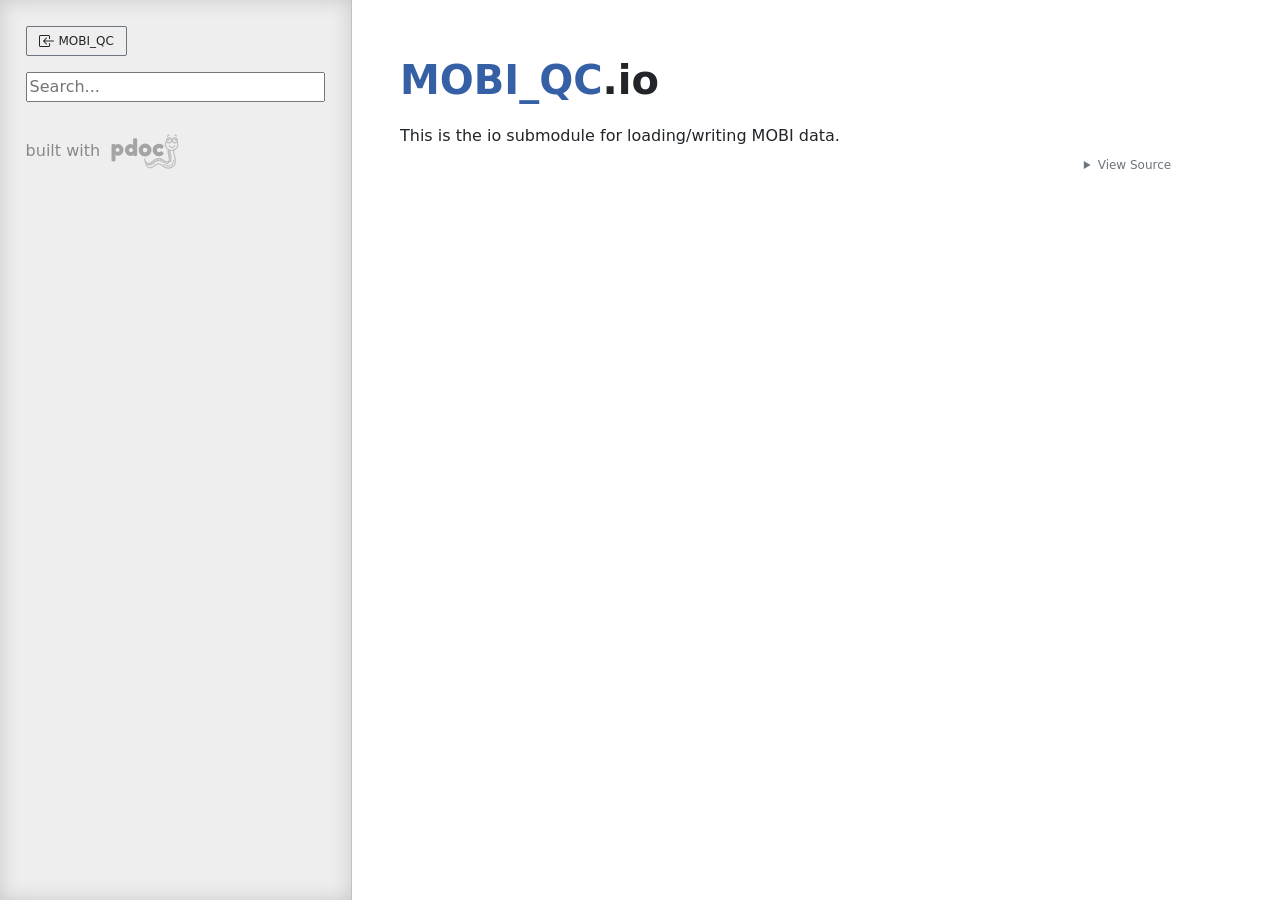
==== commit c5851181: "Deploying to gh-pages from @ childmindresearch/MOBI_QC@3bb8da83dbbfa05cb74e61a31531b89a5a3e3503 🚀" ====
--- a/MOBI_QC/io.html
+++ b/MOBI_QC/io.html
@@ -27,10 +27,6 @@
                    pattern=".+" required>
 
 
-            <h2>Submodules</h2>
-            <ul>
-                    <li><a href="io/readers.html">readers</a></li>
-            </ul>
 
 
 
